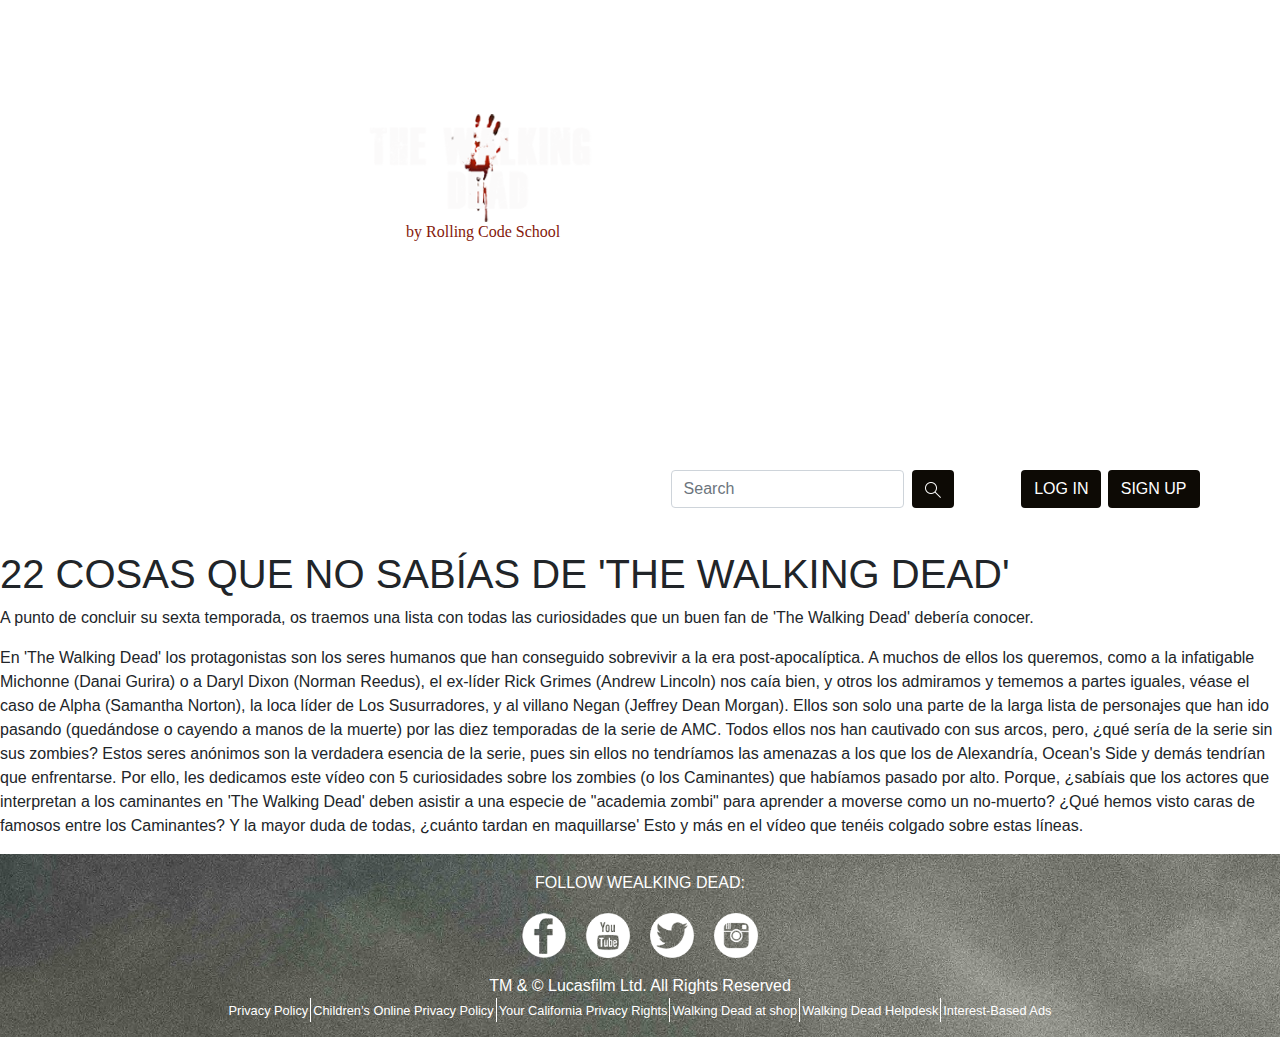
==== curiosidades/index4.html @ 73a514c7 "agrego curiosidades" ====
<!DOCTYPE html>
<html lang="es">

<head>
  <meta charset="UTF-8">
  <meta name="viewport" content="width=device-width, initial-scale=1.0">
  <meta http-equiv="X-UA-Compatible" content="ie=edge">
  <link rel="stylesheet" href="css/estilo4.css">
  <link rel="stylesheet" href="https://stackpath.bootstrapcdn.com/bootstrap/4.3.1/css/bootstrap.min.css"
    integrity="sha384-ggOyR0iXCbMQv3Xipma34MD+dH/1fQ784/j6cY/iJTQUOhcWr7x9JvoRxT2MZw1T" crossorigin="anonymous">
  <title>The Walking Dead curiosidades</title>
</head>

<body>
  <!--COMIENZO DEL HEADER-->
  <header>
    <div class="header__container">
      <div class="header__row">
        <div class="header__col_redes">
            <ul class="header__col_redes_soc">
                <li><a class="header__logo_redes_soc" href="https://wwww.facebook.com"><img src="../img/facebookblanco32.png" alt=""
                      width="40px" height="40px"></a></li>
                <li><a class="header__logo_redes_soc" href="https://www.youtube.com"><img src="../img/youtubeblanco32.png" alt=""
                      width="40px" height="40px"></a></li>
                <li><a class="header__logo_redes_soc" href="https://twitter.com"><img src="../img/twitterblanco32.png" alt=""
                      width="40px" height="40px"></a></li>
                <li><a class="header__logo_redes_soc" href="https://instagram.com"><img src="../img/instagramblanco32.png" alt=""
                      width="40px" height="40px"></a></li>
            </ul>
        </div>
        <div class="header__col_logo">
          <div class="header__col_logotwd">
            <img src="../img/base logo twd white.png" alt="">
            <h6>by Rolling Code School</h6>
            </div>
        </div>
        <div class="header__col_search">
          <form class="form-inline my-2 my-lg-0">
            <input class="form-control mr-sm-2" type="search" placeholder="Search" aria-label="Search">
            <button type="button" class="btn header__btn_lupa"><img src="../img/magnifying-glassw.png"></button>
          </form>
        </div>

        <div class="header__col_registro">
          <button type="button" class="btn header__btn_login" data-toggle="modal" data-target="#header__modal_login">
            LOG IN
          </button>
          <button type="button" class="btn header__btn_signup" data-toggle="modal" data-target="#header__modal_signup">
            SIGN UP
          </button>
        </div>
      </div>
    </div>
  </header>
  <!--FIN DEL HEADER-->
  <!-- modal__formlogin_inicio-->
  <!-- Modal -->
<div class="modal fade" id="header__modal_login" tabindex="-1" role="dialog" aria-labelledby="header__modal_loginLabel" aria-hidden="true">
  <div class="modal-dialog" role="document">
    <div class="modal-content">
      <div class="modal-header">
        <h5 class="modal-title" id="header__modal_loginLabel">INICIAR SESION</h5>
        <button type="button" class="close" data-dismiss="modal" aria-label="Close">
          <span aria-hidden="true">&times;</span>
        </button>
      </div>
      <div class="modal-body">
        <form>
          <div class="form-group">
            <label for="exampleInputEmail1">Email address</label>
            <input type="email" class="form-control" id="exampleInputEmail1" aria-describedby="emailHelp" placeholder="Enter email">
            <small id="emailHelp" class="form-text text-muted">We'll never share your email with anyone else.</small>
          </div>
          <div class="form-group">
            <label for="exampleInputPassword1">Password</label>
            <input type="password" class="form-control" id="exampleInputPassword1" placeholder="Password">
          </div>
          <div class="form-group form-check">
            <input type="checkbox" class="form-check-input" id="exampleCheck1">
            <label class="form-check-label" for="exampleCheck1">Check me out</label>
          </div>
        </form>
      </div>
      <div class="modal-footer">
        <button type="button" class="btn btn-secondary" data-dismiss="modal">CERRAR</button>
        <button type="button" class="btn btn-primary">INICIO</button>
      </div>
    </div>
  </div>
</div>
  <!-- modal__formlogin_fin -->
  <!-- modal__formsignup_inicio-->
  <!-- Modal -->
<div class="modal fade" id="header__modal_signup" tabindex="-1" role="dialog" aria-labelledby="header__modal_signupLabel" aria-hidden="true">
  <div class="modal-dialog" role="document">
    <div class="modal-content">
      <div class="modal-header">
        <h5 class="modal-title" id="header__modal_signupLabel">REGISTRARSE</h5>
        <button type="button" class="close" data-dismiss="modal" aria-label="Close">
          <span aria-hidden="true">&times;</span>
        </button>
      </div>
      <div class="modal-body">
        <form>
          <div class="form-group">
            <label for="exampleInputEmail1">Email address</label>
            <input type="email" class="form-control" id="exampleInputEmail1" aria-describedby="emailHelp" placeholder="Enter email">
            <small id="emailHelp" class="form-text text-muted">We'll never share your email with anyone else.</small>
          </div>
          <div class="form-group">
            <label for="exampleInputPassword1">Password</label>
            <input type="password" class="form-control" id="exampleInputPassword1" placeholder="Password">
          </div>
          <div class="form-group">
            <label for="exampleInputPassword1">Confirm Password</label>
            <input type="password" class="form-control" id="exampleInputPassword1" placeholder="Confirm Password">
          </div>
          <div class="form-group form-check">
            <input type="checkbox" class="form-check-input" id="exampleCheck1">
            <label class="form-check-label" for="exampleCheck1">I accept the Terms of Use & Privacy Policy.</label>
          </div>
        </form>
      </div>
      <div class="modal-footer">
        <button type="button" class="btn btn-secondary" data-dismiss="modal">CERRAR</button>
        <button type="button" class="btn btn-primary">REGISTRARSE</button>
      </div>
    </div>
  </div>
</div>
  <!-- modal__formsignup_fin -->
  <!-- inicio curiosidades -->
    <h1>22 COSAS QUE NO SABÍAS DE 'THE WALKING DEAD'</h1>
  <p>
            A punto de concluir su sexta temporada, os traemos una lista con todas las curiosidades que un buen fan de 'The Walking Dead' debería conocer.
    </p>
    <p>En 'The Walking Dead' los protagonistas son los seres humanos que han conseguido sobrevivir a la era post-apocalíptica. A muchos de ellos los queremos, como a la infatigable Michonne (Danai Gurira) o a Daryl Dixon (Norman Reedus), el ex-líder Rick Grimes (Andrew Lincoln) nos caía bien, y otros los admiramos y tememos a partes iguales, véase el caso de Alpha (Samantha Norton), la loca líder de Los Susurradores, y al villano Negan (Jeffrey Dean Morgan). Ellos son solo una parte de la larga lista de personajes que han ido pasando (quedándose o cayendo a manos de la muerte) por las diez temporadas de la serie de AMC. Todos ellos nos han cautivado con sus arcos, pero, ¿qué sería de la serie sin sus zombies?

            Estos seres anónimos son la verdadera esencia de la serie, pues sin ellos no tendríamos las amenazas a los que los de Alexandría, Ocean's Side y demás tendrían que enfrentarse. Por ello, les dedicamos este vídeo con 5 curiosidades sobre los zombies (o los Caminantes) que habíamos pasado por alto.
            
            Porque, ¿sabíais que los actores que interpretan a los caminantes en 'The Walking Dead' deben asistir a una especie de "academia zombi" para aprender a moverse como un no-muerto? ¿Qué hemos visto caras de famosos entre los Caminantes? Y la mayor duda de todas, ¿cuánto tardan en maquillarse' Esto y más en el vídeo que tenéis colgado sobre estas líneas.</p>

    
<!-- fin curiosidades -->

  <!-- inicio Footer -->
<footer class="container-fluid footer__cont">
<div class="container">

  <div class="row justify-content-center"> <h6 class="footer__titulo p-1">FOLLOW WEALKING DEAD: </h6></div>
  <div class="row justify-content-center">
    
      <ul class="footer__item_red_social d-flex">
          <li><a class="footer__Logo_RedSocial" href="https://es-la.facebook.com"><img class="footer__iconos" src=" ../img/facebookblanco64.png" alt=""></a></li>
          <li><a class="footer__Logo_RedSocial" href="https://www.youtube.com"><img class="footer__iconos" src="../img/youtubeblanco64.png" alt=""></a></li>
          <li><a class="footer__Logo_RedSocial" href="https://twitter.com"><img class=" footer__iconos" src="../img/twitterblanco64.png" alt=""></a></li>
          <li><a class="footer__Logo_RedSocial" href="#"><img class="footer__iconos" src="../img/instagramblanco64.png" alt=""></a></li>
        </ul>
  
  </div>

  <div class="row justify-content-center footer__text_legales"> <span>TM & © Lucasfilm Ltd. All Rights Reserved</span></div>
  <div class="row justify-content-center">
<ul class=" row p-0 m-0 footer__lista justify-content-center">

  <li class="footer_cont_opc"><a class="footer_link_opc" href='#'>Privacy Policy</a></li>
  <li class="footer_cont_opc"><a class="footer_link_opc" href='#'>Children’s Online Privacy Policy</a></li>
  <li class="footer_cont_opc"><a class="footer_link_opc" href='#'>Your California Privacy Rights</a></li>
  <li class="footer_cont_opc"><a class="footer_link_opc" href='#'>Walking Dead at shop</a></li>
  <li class="footer_cont_opc"><a class="footer_link_opc" href='#'>Walking Dead Helpdesk</a></li>
  <li class="footer_cont_opc border-right-0"><a class="footer_link_opc" href='#'>Interest-Based Ads</a></li>
</ul>

  </div>
</div>
</footer>
    <!-- Fin footer -->
<!-- JavaScript -->
<script src="https://code.jquery.com/jquery-3.3.1.slim.min.js" integrity="sha384-q8i/X+965DzO0rT7abK41JStQIAqVgRVzpbzo5smXKp4YfRvH+8abtTE1Pi6jizo" crossorigin="anonymous"></script>
<script src="https://cdnjs.cloudflare.com/ajax/libs/popper.js/1.14.7/umd/popper.min.js" integrity="sha384-UO2eT0CpHqdSJQ6hJty5KVphtPhzWj9WO1clHTMGa3JDZwrnQq4sF86dIHNDz0W1" crossorigin="anonymous"></script>
<script src="https://stackpath.bootstrapcdn.com/bootstrap/4.3.1/js/bootstrap.min.js" integrity="sha384-JjSmVgyd0p3pXB1rRibZUAYoIIy6OrQ6VrjIEaFf/nJGzIxFDsf4x0xIM+B07jRM" crossorigin="anonymous"></script>
</body>

</html>
---- curiosidades/css/estilo4.css ----
*{
    margin: 0px;
    padding: 0px;
}

header{
    width: 100%;
    position: relative;
    height: 550px;
    background-repeat:no-repeat;
    background:url(/img/baserick.png);
    background-size: cover;
       
   }
   .header__container{
       width: 100%;
       height: 100%;
       display: flex;
      flex-wrap: wrap;
      
   }
   .header__row{
       width: 100%;
       height: 90%;
       display: flex;
       padding: 0 1%;
      flex-wrap: wrap;
   }
   .header__col_redes{
       width: 100%;
       height: 90%;
       display: flex;
       justify-content: flex-end;
       flex: 25%;
       max-width: 25%;
       margin-top: 5%;
   }
   
   .header__col_redes_soc{
       width: 100%;
       margin-top: 1%;
       list-style: none;
       display: flex;
       justify-content: space-evenly;
       vertical-align: middle;
   }
   .header__logo_redes_soc{
       height: 9%;
       border-radius: 100%;
       display: flex;
   }
   
   .header__logo_redes_soc:hover{
       background:  #85180a;
       border-radius: 100%;
       transition: 0.4s all;
   }
   
   .header__col_logo{
       width: 100%;
       height: 90%;
       display: flex;
       flex: 25%;
       max-width: 25%;
       vertical-align: middle;
       margin-top: 8%;
       text-align: center;
       font-family: "Roboto";
       color: #85180a;
       
   }
   
   .header__col_logotwd{
       width: 100%;
       max-width: 100%;
       display: flex;
       flex-direction: column;
      
   }
   
   .header__col_search{
       width: 100%;
       height: 90%;
       display: flex;
       flex: 25%;
       max-width: 25%;
       margin-top: 8%;
       padding-bottom: 3%;
       justify-content: flex-end;
       align-items: flex-end;
   }
   
   .header__col_registro{
       width: 100%;
       height: 90%;
       margin-top: 8%;
       padding-bottom: 3%;
       display: flex;
       justify-content: center;
       align-items: flex-end;
       flex: 25%;
       max-width:25%;
       vertical-align: middle;
              
   }
    .header__btn_lupa{
    background: #0D0A05 !important;
    color: white !important;

    }

    .header__btn_lupa:hover{
    background: maroon !important;
    transition: 0.3s ease;

    }

   .header__btn_login{
    margin-right: 2%;
    background: #0D0A05 !important;
    color: white !important;
    }

   .header__btn_login:hover{
    background: maroon !important;
    transition: 0.3s ease;
   }

   .header__btn_signup{
    background: #0D0A05 !important;
    color: white !important;
       }
   .header__btn_signup:hover{
    background: maroon !important;
    transition: 0.3s ease;
   }

       @media screen and (max-width:576px){
       header{        
        position: relative;
        background-repeat: no-repeat;
        background:url(/img/rick576.png);
       }
       .header__col_redes{
        display: none;
       }
       .header__col_search{
        display: none;
       }
       .header__col_logo{
           display: flex;
           flex: 100%;
           max-width: 100%;
       }

       .header__col_registro{
        display: none;
    }
   }
   @media only screen and (max-width: 992px) and (min-width: 576px){
     header{        
     position: relative;
     background-repeat: no-repeat;
     background:url(/img/portada\ w576.png);
    }
    .header__row{
        display: flex;
        flex-direction: column;
        height:100%;
    }
    .header__col_redes{
     display: none;
    }
    .header__col_logo{
        height: 50%;
        max-width: 100%;
       
    }
    .header__col_search{
        height: 50%;
        max-width: 100%;
    }

    .header__col_registro{
     display: none;
 }
}

/* shop */

  
      
       
   /* nav */
.nav__item_red_social{
    margin-top: 9px;
    list-style: none;
    background: transparent;
   
   
}
.nav__iconos_red_social{
    width: 80%;
    border-radius: 100%;
}
.nav__iconos_red_social:hover{
    background: maroon;
    transition: 1s ease;
    border-radius: 100%;
}

.nav__Logo_RedSocial{
    margin-right: 4px;
    border-radius: 100%;
}
.nav__Logo_RedSocial:hover{
    background: maroon;
    transition: .3s ease;
    border-radius: 100%;
}

.nav__items{
color: blanchedalmond;
border-right: 1px solid #fafafa61;
display: block;
padding: .5rem 1rem;
}


.nav__items:hover{
    background:#950C2B;
    color: seashell;
    text-decoration: none;
    transition-duration: .5s;
}

.nav__icon{
    width: 100%;
  
}
.nav__boton_menu:hover{

    border-color: seashell;
    background: #83190599;
    transition-duration: 1s ease;
}
.nav__iconos_red_social{
width: 65%;
}

.nav__iconos_red_social:hover{
    background: maroon;
    transition: 1s ease;
    border-radius: 100%;
}
.nav__icono_menu{
    width: 100%;
    }

.nav__link_form{
margin-right: 10px;
}
    

/* Nav FIN */



/* carousel */
.carrousel__boton:hover{
    background: #ff000094;
    color: white;

}


.carrousel__boton{
    display: inline-block;
    font-weight: 400;
    color: white;
    text-align: center;
    vertical-align: middle;
    -webkit-user-select: none;
    -moz-user-select: none;
    -ms-user-select: none;
    user-select: none;
    background-color: gray;
    border: 1px solid transparent;
    padding: .375rem .75rem;
    font-size: 1rem;
    line-height: 1.5;
    border-radius: .25rem;
}


/* CSS ESCRITORIO INICIO */
@media screen and (min-width:576px){

/* Nav en escritorios inicio*/

    .nav__cont_nav{
        background-color: #0D0A05;
        border-top: 1px solid #ffffff1f; 
       
    }
/* Nav en escritorios fin*/

/* carrousel section01 inicio*/
.carrousel__target{
    width: 100%;
}

.carrousel__section01_cont_item{
    width: 10% !important;
    height: 70px!important;
 background-color: transparent !important;

}


.carrouse__marg_text{
  margin-bottom: 20px;
}
.carrouse__subtitle_items{
    margin-bottom: 60px; 
}

.carrousel__boton{
    margin-bottom: 70px;
    display: inline-block;
    font-weight: 400;
    color: white;
    text-align: center;
    vertical-align: middle;
    -webkit-user-select: none;
    -moz-user-select: none;
    -ms-user-select: none;
    user-select: none;
    background-color: gray;
    border: 1px solid transparent;
    padding: .375rem .75rem;
    font-size: 1rem;
    line-height: 1.5;
    border-radius: .25rem;

}


.card__btn{
    background: maroon !important;
    border: 1px solid maroon !important;
  
}

.card__btn:hover{
    background: #8000006c !important;
    border: 1px solid maroon !important;
    
}
/* carrousel section01 fin*/

/* carrousel noticias inicio */
.card__noticias_cont:hover{
    transform: scale(1.1);
    padding: 20px 0px;
    transition: 0.5s ease;
}



/* carrousel noticias fin */ 

   /* TITULOS DE SECTION inicio */
   .title_section__cont{

    background: transparent;
    display: flex;
    justify-content: center;
    align-self: center;
    color:white;
    }

    .title_section__img{
        width: 45%;
    }
    
    
    .title_section__text{
        font-size: 3rem !important;
        margin: 0 !important;
        background: #0000009e;
    }

    /* TITULOS DE SECTION fin */

    /* modal escritorio INICIO */

    .Modal__cont_img_art01{
        width: 70%;
      }
      .Modal__cont_art01{
        width: 100%;
        border-radius: 15px;
        overflow: auto;
        margin: 1% auto;
        text-align: justify;
        color: white;
        background: #121212fa !important;
      }

      .Modal__cont_txt_art01{
        font-size: 1.1rem;
        display: flex;
        justify-content: center;
        flex-direction: column;
        margin-top: 1%;;
       
      }
      
      .modal__art01__body{
        display: flex;
        flex-direction: column;
        align-items: center;
        }

        .Modal__btn_art01{

            background: maroon !important;
            border: 1px solid maroon !important;
            transition: 1s ease !important;
            width: 10%;

        
        }
        
        .Modal__btn_art01:hover{
            background: #8000006c !important;
            border: 1px solid maroon !important;
            transition: 1s ease;
            transform: scale(1.3);
            width: 20%;
        }
        
      
        .Modal__img_art01{
  
            width:100%;           
          }

/* modal de galeria de fotos inicio*/
          .G_fotos__Modal__img{
            width:100%; 
          }
          .G_fotos__Modal__cont_img{
              overflow: hidden;
              flex-wrap:wrap;

          }


/* modal de galeria de fotos Fin */

    /* modal escitorio FIN */

/* carrousel galeria de fotos inicio */

.card__foto{
    background: #12121240 !important;
    margin: 5px;
    padding: 4px;
    border: 1px groove #050505 !important;
    box-shadow: 0px -1px 0px 3px #56574f9e;
    overflow: hidden;
  
}

.card__foto:hover{
    background: #8000006c !important;
    border: 0px solid maroon !important;
    text-decoration: none !important;
    margin: 0px;
    padding: 0px;
    transition-duration: 1s;
  
}

.G_fotos__title_foto{

text-decoration: none !important;
color: blanchedalmond;

}

}

/* CSS ESCRITORIO FIN */

.carrousel__pasar_sig:hover{

    background: #ff00001c;
}

/* fin carrousel */


/* FOOTER */

.footer__cont{
    background-color: black;
    background-image: url(/img/Footer__fondo01.jpg);
    padding: 15px !important;
}
.footer__titulo{
    color: white;
}
.footer__text_legales{
color: white;
}
.footer_cont_opc{
    border-right: 1px solid white;
    
    
}
.footer_link_opc{
    padding: 2px;
    text-decoration: none;
    color: white;
    font-size: 0.8rem;
}

.footer_link_opc:hover{
   
    transition: 1s ease;
    text-decoration: none;
    background: #83160a54;
    color: white;
}

.footer__lista{
    list-style: none;
    width: 100%;
}



.footer__Logo_RedSocial{
    border-radius: 100%;
    display: flex;
    justify-content: center;
 
}

.footer__iconos{
    width: 70%;
}

.footer__iconos:hover{
    background: maroon;
    transition: 1s ease;
    border-radius: 100%;
}

.footer__item_red_social{
    margin-top: 9px;
    list-style: none;
    background: transparent;
    text-decoration: none; 
}

/* CSS MOVIL INICIO*/
@media screen and (max-width:576px){

/* nav en movil inicio */
    .nav__cont_nav{
        background-color: #0D0A05;
        border-top: 1px solid #ffffff1f; 
       
    }

/* nav en movil fin */

/* footer en movil inicio */
    .footer__cont{
        background-color: black;
        background-image: url(/img/base\ logo\ twd.png);
        background-position: center;
        background-repeat: no-repeat;
        padding: 10px !important;
    }

    .footer_link_opc{
        padding: 2px;
        text-decoration: none;
        color: white;
        font-size: 0.9rem;
    }

    .footer_link_opc:hover{
   
        transition: 1s ease;
        text-decoration: none;
        background: #ffffffad;
        color: #c92323;
    }
    

    .footer__text_legales{
        color: blanchedalmond;
        font-size: 0.9rem;
        }
 
        .footer__titulo{
            color: blanchedalmond;
            font-size: 0.8rem;
          
        }

        
        .footer__lista{
            list-style: none;
            width: 65%;
           }

        
           .footer__iconos{
            width: 80%;
            
        }

/* footer en movil fin */
        

      
        
   /* TITULOS DE SECTION inicio */
.title_section__cont{

    background: transparent;
    display: flex;
    justify-content: center;
    align-self: center;
    color:white;
    
    
    }
    
    
    .title_section__text{
        font-size: 2rem !important;
        margin: 0 !important;
        background: #0000009e;
    }

     /* TITULOS DE SECTION FIN */

   /* Inicio modal noticias movil */   

    .Modal__cont_img_art01{
        width: 100% !important;
      }

      .Modal__cont_art01{
        width: 100% !important;
        overflow: auto;
        text-align: justify;
        color: white;
        background: #121212fa !important;
      }

      .Modal__cont_txt_art01{
        display: flex;
        justify-content: center;
        flex-direction: column;
        margin-top: 1%;
        font-size: 1rem;
       
      }

      .modal__art01__body{
        display: flex;
        flex-direction: column;
        align-items: center;
        }

        .Modal__btn_art01{

            background: maroon !important;
            width: 50%;
        }

        .Modal__btn_art01:hover{
            background: red !important;

        }


        
  .Modal__img_art01{
  
    width: 100%;
    box-sizing: border-box;
     
  }
    /* Fin modal noticias movil */   

    /* card carraousel noticias inicio*/

    .card__noticias_cont{
        width: 100% !important;
        margin: 5px 0;
    }

    .card__btn{
        background: maroon !important;
        border: 1px solid maroon !important;
      
    }
  /* card carraousel noticias fin*/

} /* CSS MOVIL FIN*/



/* CSS  default carrousel Noticias inicio */

/* cards noticias inicio */
.card__noticias_cont{
    width: 24%;
    margin: 5px 0;
    background-color: #000000b8 !important;
    color: aliceblue;
    border-radius: 4% !important;
    transition: 1s ease;
}


.Card__Carrusel_cont{
    background-color: #171616;
    background-image: url(/img/fondo_Noticias01.jpg);
    background-position: center;
}
/* cards noticias fin */

/* CSS default carrousel Noticias FIN */

/* MODAL default Articulo 01 - INICIO */

  #titulo_art{
    font-size: 30px;
    margin-top: 21px;
    text-align: center;
    text-shadow: 0px 0px 4px rgba(84, 84, 84, 0.63);
  
  }
  
.Modal__title_art01{
    justify-content: center !important;
    align-items: center !important;
    text-align: center !important;
}




/* MODAL default Articulo 01 - FIN */


/* Carrousel  default fotos INICIO */

.card__fotos_cont{
    width: 30%;
    margin: 5px 0;
    background-color: #000000b8 !important;
    color: aliceblue;
    /* box-sizing: inherit; */
    transition: 1s ease;
}


.Card__fotos_Carrusel_cont{
    background-color: #171616;
    background-image: url(/img/fondo_galeria\ de\ fotos.jpg);
    background-position: center;
    
}

/* Carrousel fotos FIN */
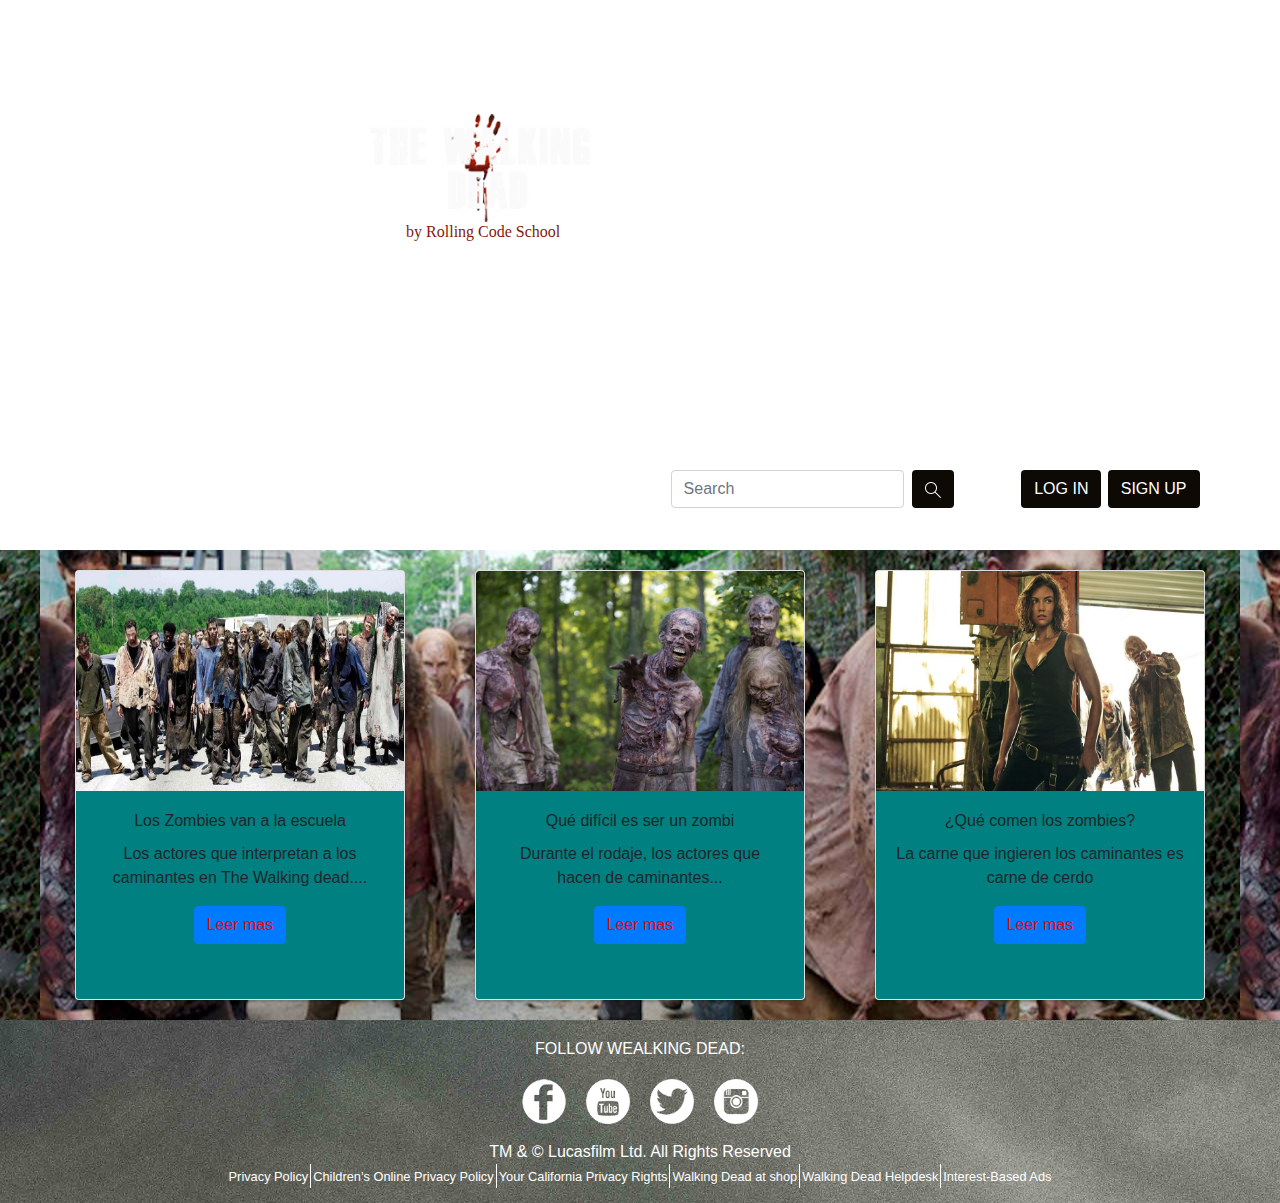
==== commit 590be1cb: "seccion curiosidades" ====
--- a/curiosidades/index4.html
+++ b/curiosidades/index4.html
@@ -130,18 +130,96 @@
 </div>
   <!-- modal__formsignup_fin -->
   <!-- inicio curiosidades -->
-    <h1>22 COSAS QUE NO SABÍAS DE 'THE WALKING DEAD'</h1>
-  <p>
-            A punto de concluir su sexta temporada, os traemos una lista con todas las curiosidades que un buen fan de 'The Walking Dead' debería conocer.
-    </p>
-    <p>En 'The Walking Dead' los protagonistas son los seres humanos que han conseguido sobrevivir a la era post-apocalíptica. A muchos de ellos los queremos, como a la infatigable Michonne (Danai Gurira) o a Daryl Dixon (Norman Reedus), el ex-líder Rick Grimes (Andrew Lincoln) nos caía bien, y otros los admiramos y tememos a partes iguales, véase el caso de Alpha (Samantha Norton), la loca líder de Los Susurradores, y al villano Negan (Jeffrey Dean Morgan). Ellos son solo una parte de la larga lista de personajes que han ido pasando (quedándose o cayendo a manos de la muerte) por las diez temporadas de la serie de AMC. Todos ellos nos han cautivado con sus arcos, pero, ¿qué sería de la serie sin sus zombies?
-
-            Estos seres anónimos son la verdadera esencia de la serie, pues sin ellos no tendríamos las amenazas a los que los de Alexandría, Ocean's Side y demás tendrían que enfrentarse. Por ello, les dedicamos este vídeo con 5 curiosidades sobre los zombies (o los Caminantes) que habíamos pasado por alto.
-            
-            Porque, ¿sabíais que los actores que interpretan a los caminantes en 'The Walking Dead' deben asistir a una especie de "academia zombi" para aprender a moverse como un no-muerto? ¿Qué hemos visto caras de famosos entre los Caminantes? Y la mayor duda de todas, ¿cuánto tardan en maquillarse' Esto y más en el vídeo que tenéis colgado sobre estas líneas.</p>
-
-    
+  <div class="curiosidades">
+    <div class="row">
+      <div class="col">
+        <div class="card card__contenedor">
+          <img src="img/zombi7.jpg" class="card-img-top" alt="...">
+          <div class="card-body card__cuerpo text-center">
+            <h5 class="card-title">Los Zombies van a la escuela</h5>
+            <p class="card-text">Los actores que interpretan a los caminantes en The Walking dead....</p>
+            <a href="#" class="btn btn-primary" data-toggle="modal" data-target="#modal__curiosidad">Leer mas</a>
+          </div>
+        </div>
+      </div>
+      <div class="modal" tabindex="-1" role="dialog" id="modal__curiosidad">
+        <div class="modal-dialog" role="document">
+          <div class="modal-content">
+            <div class="modal-header">
+              <h5 class="modal-title">Los zombies van a la escuela</h5>
+              <button type="button" class="close" data-dismiss="modal" aria-label="Close">
+                <span aria-hidden="true">&times;</span>
+              </button>
+            </div>
+            <div class="modal-body modal__fondo">
+              <p>Los actores que interpretan a los caminantes en 'The Walking Dead' deben asistir a una especie de "academia zombi" en la que les enseñan a caminar y moverse como un no-muerto. La premisa básica que les dan es que deben actuar como si acabasen de salir de un bar de copas a las 4 de la mañana. Y otra curiosidad: mientras que los actores que hacen de zombis comen y cenan juntos durante el rodaje, los que encarnan a los supervivientes lo hacen separados del resto.</p>
+            </div>
+            <div class="modal-footer">
+              <button type="button" class="btn btn-secondary" data-dismiss="modal">Cerrar</button>
+            </div>
+          </div>
+        </div>
+      </div>
+      <div class="col">
+        <div class="card card__contenedor">
+          <img src="img/zombi8.jpg" class="card-img-top" alt="...">
+          <div class="card-body card__cuerpo text-center">
+            <h5 class="card-title">Qué difícil es ser un zombi</h5>
+            <p class="card-text">Durante el rodaje, los actores que hacen de caminantes...</p>
+            <a href="#" class="btn btn-primary" data-toggle="modal" data-target="#modal__curiosidad1">Leer mas</a>
+          </div>
+        </div>
+      </div>
+      <div class="modal" tabindex="-1" role="dialog" id="modal__curiosidad1">
+        <div class="modal-dialog" role="document">
+          <div class="modal-content">
+            <div class="modal-header">
+              <h5 class="modal-title">Qué dificil es ser un zombi!!!</h5>
+              <button type="button" class="close" data-dismiss="modal" aria-label="Close">
+                <span aria-hidden="true">&times;</span>
+              </button>
+            </div>
+            <div class="modal-body">
+              <p>Durante el rodaje, los actores que hacen de caminantes no pueden decir ni mú. El peculiar sonido que emiten los zombis en la serie se añade posteriormente en la sala de edición. Además, los caminantes no parpadean, por lo que si algún actor cierra los ojos en uno de los planos en los que aparece, debe corregirse en postproducción. Más complejo fue el trabajo de edición del episodio 13 de la segunda temporada, que se rodó en una noche realmente fría, lo que provocaba que los intérpretes zombi desprendieran vapor de su boca. Como los muertos no tienen aliento, se tuvo que borrar digitalmente.</p>
+            </div>
+            <div class="modal-footer">
+              <button type="button" class="btn btn-secondary" data-dismiss="modal">Cerrar</button>
+            </div>
+          </div>
+        </div>
+      </div>
+      <div class="col">
+        <div class="card card__contenedor">
+          <img src="img/zombi3.jpg" class="card-img-top" alt="...">
+          <div class="card-body card__cuerpo text-center">
+            <h5 class="card-title">¿Qué comen los zombies?</h5>
+            <p class="card-text">La carne que ingieren los caminantes es carne de cerdo</p>
+            <a href="#" class="btn btn-primary" data-toggle="modal" data-target="#modal__curiosidad2">Leer mas</a>
+          </div>
+        </div>
+      </div>
+      <div class="modal" tabindex="-1" role="dialog" id="modal__curiosidad2">
+        <div class="modal-dialog" role="document">
+          <div class="modal-content">
+            <div class="modal-header">
+              <h5 class="modal-title">Qué comen los zombies????</h5>
+              <button type="button" class="close" data-dismiss="modal" aria-label="Close">
+                <span aria-hidden="true">&times;</span>
+              </button>
+            </div>
+            <div class="modal-body">
+              <p>Aunque pueda parecer que hacer de zombi en 'The Walking Dead' es una ardua tarea, especialmente dura por tener que meterse cosas asquerosas en la boca, en realidad la carne que ingieren los caminantes es de cerdo. No sabemos, por eso, si hay vísceras halal para figurantes musulmanes. Además, los responsables de efectos especiales probaron con bañar la carne de salsa barbacoa para que esta fuese más sabrosa para los zombies, pero finalmente la sustituyeron por vinagre, porque la salsa corría el maquillaje de los actores.</p>
+            </div>
+            <div class="modal-footer">
+              <button type="button" class="btn btn-secondary" data-dismiss="modal">Cerrar</button>
+            </div>
+          </div>
+        </div>
+      </div>
+    </div>
+  </div>
 <!-- fin curiosidades -->
+
 
   <!-- inicio Footer -->
 <footer class="container-fluid footer__cont">
--- a/curiosidades/css/estilo4.css
+++ b/curiosidades/css/estilo4.css
@@ -784,4 +784,74 @@
     
 }
 
-/* Carrousel fotos FIN */+/* Carrousel fotos FIN */
+
+/* Inicio seccion curiosidades */
+
+.curiosidades{
+    background-image: url(/img/twd2.jpg);
+    background-position: center;
+    width: 100%;
+    display: flex;
+    justify-content: center;
+    margin: auto;
+}
+.modal__fondo{
+    background-image: url(/img/Tarjeta_noticia_04.jpg);
+    
+}
+
+.card__contenedor{
+    width: 330px;
+    height: 430px;
+    border-radius: 8px;
+    box-shadow: 0 2px 2px rgba(0, 0, 0, 0.2);
+    overflow: hidden;
+    margin: 20px;
+    text-align: center;
+    transition: all 0.25s;
+}
+
+.card__contenedor:hover{
+    transform: translateY(-15px);
+    box-shadow: 0 12px 16px rgba(0, 0, 0, 0.2);
+}
+
+.card__contenedor img{
+    width: 330px;
+    height: 220px;
+}
+.card__contenedor h5{
+font-weight: 600;
+padding: 0 1rem;
+font-size: 16px;
+font-weight: 300;
+}
+
+.card__contenedor a{
+    font-weight: 500;
+    text-decoration: none;
+    color:red;
+}
+.card__cuerpo{
+    background:teal;
+}
+.titulo__sect__curiosidad{
+
+    background: transparent;
+    color:white;
+    display: flex;
+    justify-content: center;
+    align-items: center;
+    text-align: center;
+    
+    
+    }
+    
+    
+    .titulo__sect__texto{
+        font-size: 2rem !important;
+        margin: 0 !important;
+        background: #0000009e;
+    }
+/* Fin seccion curiosidades */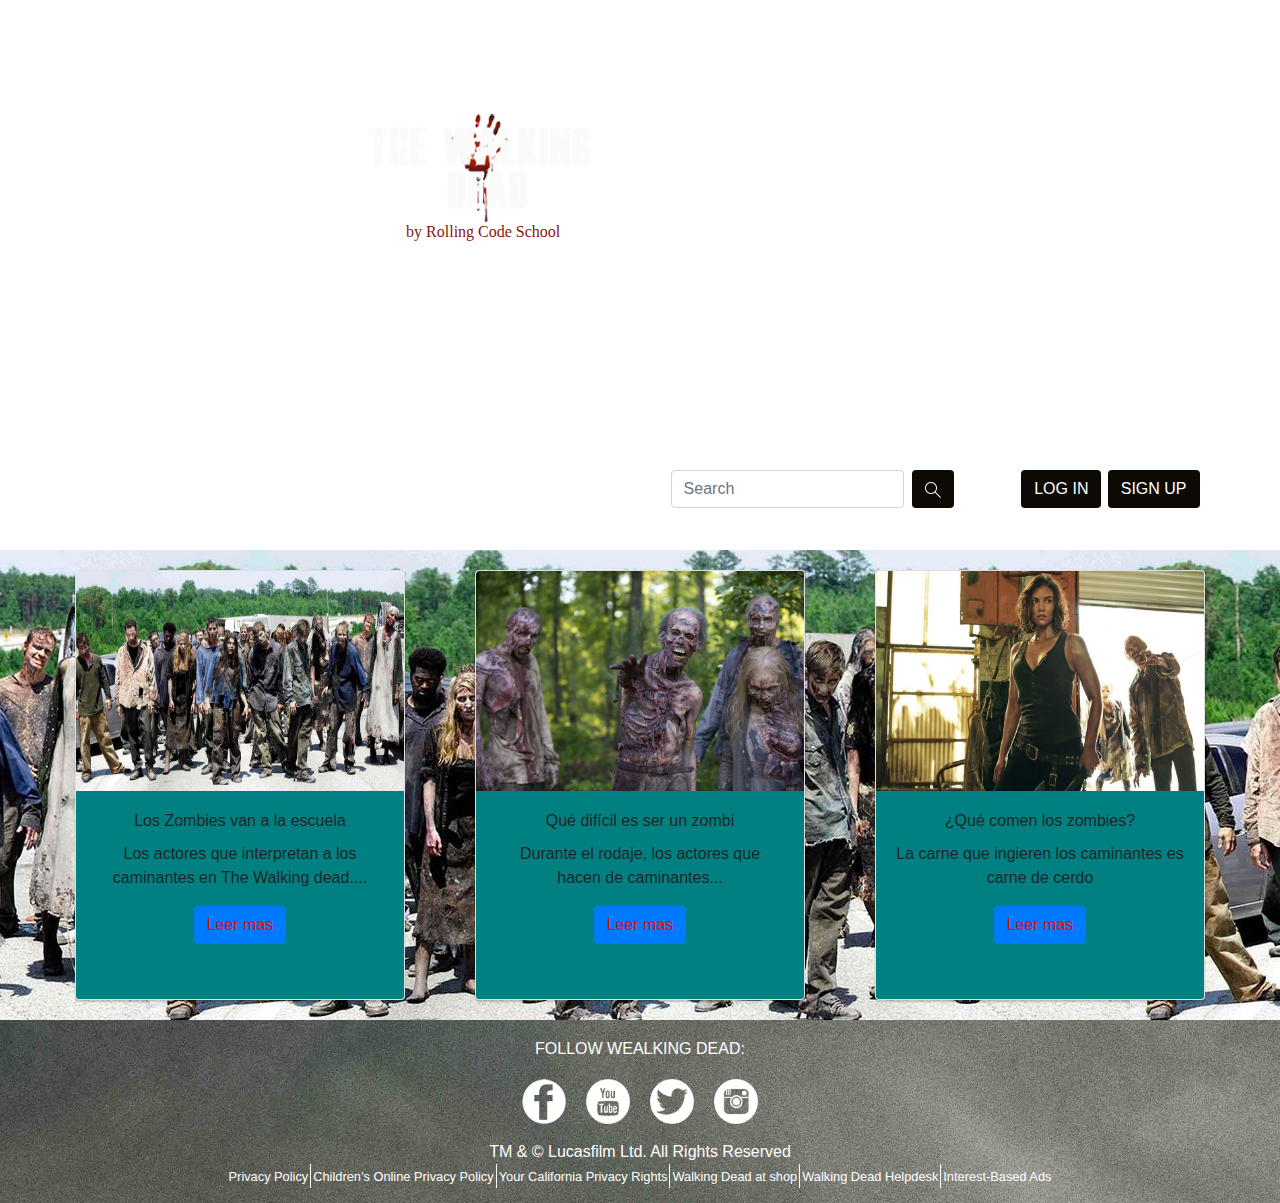
==== commit d1176dc7: "cambios sect curiosidades" ====
--- a/curiosidades/index4.html
+++ b/curiosidades/index4.html
@@ -132,7 +132,7 @@
   <!-- inicio curiosidades -->
   <div class="curiosidades">
     <div class="row">
-      <div class="col">
+      <div class="col-sm-12 col-lg-4">
         <div class="card card__contenedor">
           <img src="img/zombi7.jpg" class="card-img-top" alt="...">
           <div class="card-body card__cuerpo text-center">
@@ -151,8 +151,8 @@
                 <span aria-hidden="true">&times;</span>
               </button>
             </div>
-            <div class="modal-body modal__fondo">
-              <p>Los actores que interpretan a los caminantes en 'The Walking Dead' deben asistir a una especie de "academia zombi" en la que les enseñan a caminar y moverse como un no-muerto. La premisa básica que les dan es que deben actuar como si acabasen de salir de un bar de copas a las 4 de la mañana. Y otra curiosidad: mientras que los actores que hacen de zombis comen y cenan juntos durante el rodaje, los que encarnan a los supervivientes lo hacen separados del resto.</p>
+            <div class="modal-body modal__foto">
+              <p class="modal__parrafo">Los actores que interpretan a los caminantes en 'The Walking Dead' deben asistir a una especie de "academia zombi" en la que les enseñan a caminar y moverse como un no-muerto. La premisa básica que les dan es que deben actuar como si acabasen de salir de un bar de copas a las 4 de la mañana. Y otra curiosidad: mientras que los actores que hacen de zombis comen y cenan juntos durante el rodaje, los que encarnan a los supervivientes lo hacen separados del resto.</p>
             </div>
             <div class="modal-footer">
               <button type="button" class="btn btn-secondary" data-dismiss="modal">Cerrar</button>
@@ -160,7 +160,7 @@
           </div>
         </div>
       </div>
-      <div class="col">
+      <div class="col-sm-12 col-lg-4">
         <div class="card card__contenedor">
           <img src="img/zombi8.jpg" class="card-img-top" alt="...">
           <div class="card-body card__cuerpo text-center">
@@ -179,8 +179,8 @@
                 <span aria-hidden="true">&times;</span>
               </button>
             </div>
-            <div class="modal-body">
-              <p>Durante el rodaje, los actores que hacen de caminantes no pueden decir ni mú. El peculiar sonido que emiten los zombis en la serie se añade posteriormente en la sala de edición. Además, los caminantes no parpadean, por lo que si algún actor cierra los ojos en uno de los planos en los que aparece, debe corregirse en postproducción. Más complejo fue el trabajo de edición del episodio 13 de la segunda temporada, que se rodó en una noche realmente fría, lo que provocaba que los intérpretes zombi desprendieran vapor de su boca. Como los muertos no tienen aliento, se tuvo que borrar digitalmente.</p>
+            <div class="modal-body modal__foto1">
+              <p class="modal__parrafo">Durante el rodaje, los actores que hacen de caminantes no pueden decir ni mú. El peculiar sonido que emiten los zombis en la serie se añade posteriormente en la sala de edición. Además, los caminantes no parpadean, por lo que si algún actor cierra los ojos en uno de los planos en los que aparece, debe corregirse en postproducción. Más complejo fue el trabajo de edición del episodio 13 de la segunda temporada, que se rodó en una noche realmente fría, lo que provocaba que los intérpretes zombi desprendieran vapor de su boca. Como los muertos no tienen aliento, se tuvo que borrar digitalmente.</p>
             </div>
             <div class="modal-footer">
               <button type="button" class="btn btn-secondary" data-dismiss="modal">Cerrar</button>
@@ -188,10 +188,10 @@
           </div>
         </div>
       </div>
-      <div class="col">
+      <div class="col-sm-12 col-lg-4">
         <div class="card card__contenedor">
           <img src="img/zombi3.jpg" class="card-img-top" alt="...">
-          <div class="card-body card__cuerpo text-center">
+          <div class="card-body card__cuerpo">
             <h5 class="card-title">¿Qué comen los zombies?</h5>
             <p class="card-text">La carne que ingieren los caminantes es carne de cerdo</p>
             <a href="#" class="btn btn-primary" data-toggle="modal" data-target="#modal__curiosidad2">Leer mas</a>
@@ -202,13 +202,13 @@
         <div class="modal-dialog" role="document">
           <div class="modal-content">
             <div class="modal-header">
-              <h5 class="modal-title">Qué comen los zombies????</h5>
+              <h5 class="modal-title text-center">Qué comen los zombies????</h5>
               <button type="button" class="close" data-dismiss="modal" aria-label="Close">
                 <span aria-hidden="true">&times;</span>
               </button>
             </div>
-            <div class="modal-body">
-              <p>Aunque pueda parecer que hacer de zombi en 'The Walking Dead' es una ardua tarea, especialmente dura por tener que meterse cosas asquerosas en la boca, en realidad la carne que ingieren los caminantes es de cerdo. No sabemos, por eso, si hay vísceras halal para figurantes musulmanes. Además, los responsables de efectos especiales probaron con bañar la carne de salsa barbacoa para que esta fuese más sabrosa para los zombies, pero finalmente la sustituyeron por vinagre, porque la salsa corría el maquillaje de los actores.</p>
+            <div class="modal-body modal__foto2">
+              <p class="modal__parrafo">Aunque pueda parecer que hacer de zombi en 'The Walking Dead' es una ardua tarea, especialmente dura por tener que meterse cosas asquerosas en la boca, en realidad la carne que ingieren los caminantes es de cerdo. No sabemos, por eso, si hay vísceras halal para figurantes musulmanes. Además, los responsables de efectos especiales probaron con bañar la carne de salsa barbacoa para que esta fuese más sabrosa para los zombies, pero finalmente la sustituyeron por vinagre, porque la salsa corría el maquillaje de los actores.</p>
             </div>
             <div class="modal-footer">
               <button type="button" class="btn btn-secondary" data-dismiss="modal">Cerrar</button>
--- a/curiosidades/css/estilo4.css
+++ b/curiosidades/css/estilo4.css
@@ -789,17 +789,14 @@
 /* Inicio seccion curiosidades */
 
 .curiosidades{
-    background-image: url(/img/twd2.jpg);
+    background-image: url(/curiosidades/img/zombi7.jpg);
     background-position: center;
     width: 100%;
     display: flex;
     justify-content: center;
     margin: auto;
 }
-.modal__fondo{
-    background-image: url(/img/Tarjeta_noticia_04.jpg);
-    
-}
+    
 
 .card__contenedor{
     width: 330px;
@@ -836,22 +833,19 @@
 .card__cuerpo{
     background:teal;
 }
-.titulo__sect__curiosidad{
-
-    background: transparent;
-    color:white;
-    display: flex;
-    justify-content: center;
-    align-items: center;
-    text-align: center;
-    
-    
-    }
-    
-    
-    .titulo__sect__texto{
-        font-size: 2rem !important;
-        margin: 0 !important;
-        background: #0000009e;
-    }
+.modal__foto{
+    background-image: url(/curiosidades/img/zombi14.jpg);
+    background-position: center;
+}
+.modal__foto1{
+    background-image: url(/curiosidades/img/zombi9.jpeg);
+    background-position:center;
+}
+.modal__foto2{
+    background-image: url(/curiosidades/img/zombi15.jpg);
+    background-position: center;
+}
+.modal__parrafo{
+    color:whitesmoke;
+}
 /* Fin seccion curiosidades */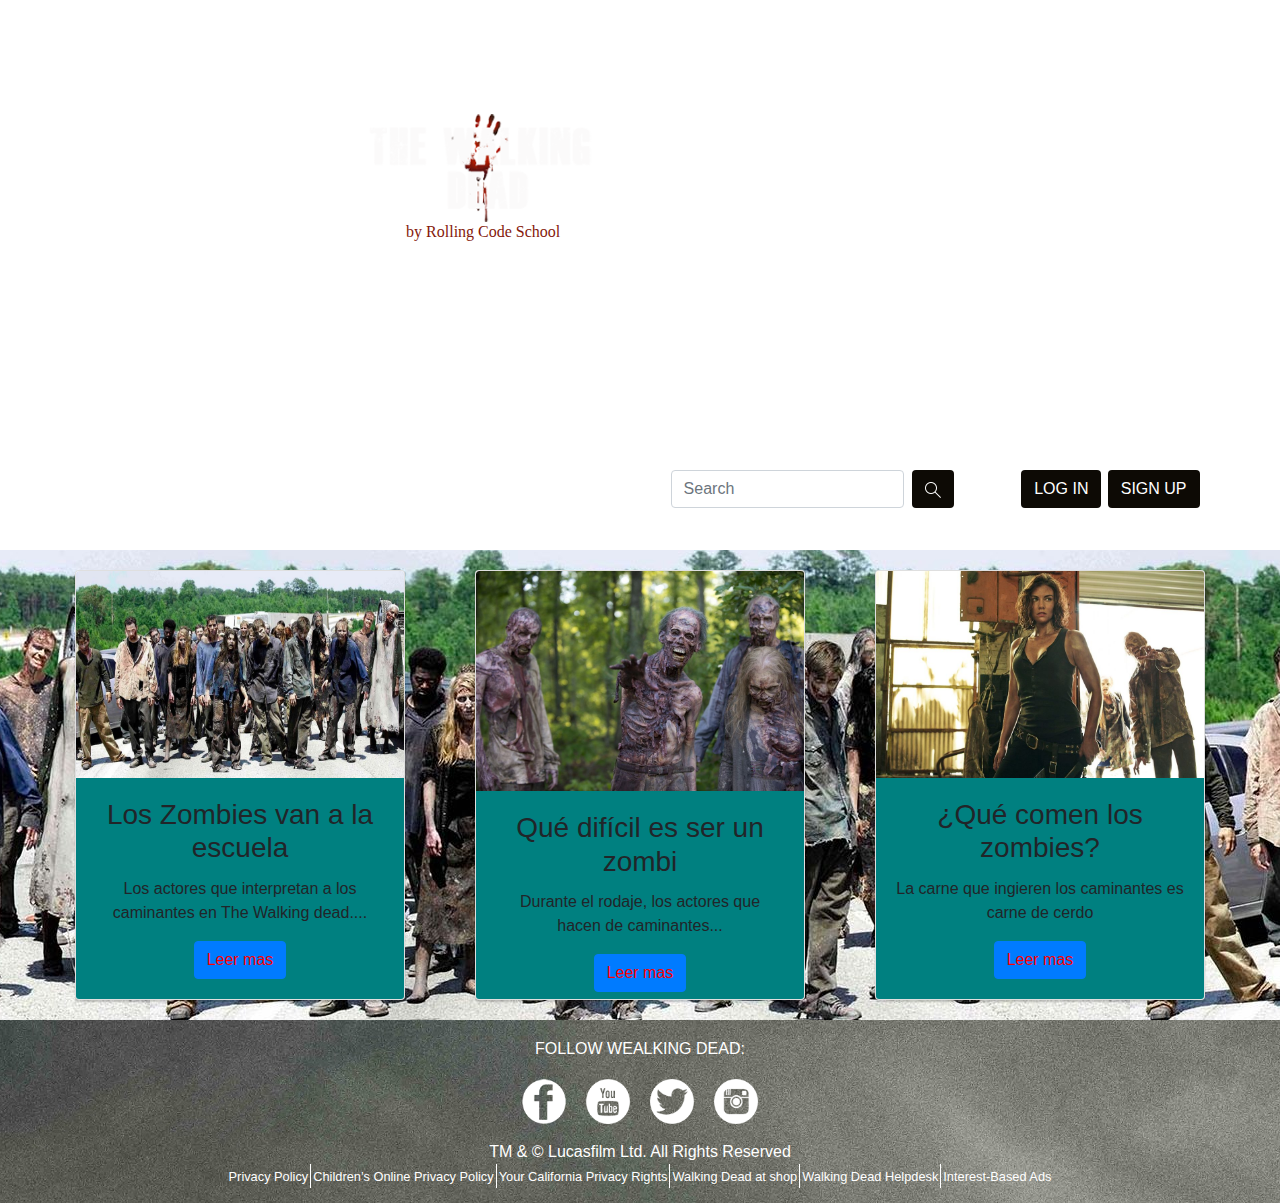
==== commit 9fe37aae: "correccion curiosidades" ====
--- a/curiosidades/index4.html
+++ b/curiosidades/index4.html
@@ -136,7 +136,7 @@
         <div class="card card__contenedor">
           <img src="img/zombi7.jpg" class="card-img-top" alt="...">
           <div class="card-body card__cuerpo text-center">
-            <h5 class="card-title">Los Zombies van a la escuela</h5>
+            <h3 class="card-title">Los Zombies van a la escuela</h3>
             <p class="card-text">Los actores que interpretan a los caminantes en The Walking dead....</p>
             <a href="#" class="btn btn-primary" data-toggle="modal" data-target="#modal__curiosidad">Leer mas</a>
           </div>
@@ -146,7 +146,7 @@
         <div class="modal-dialog" role="document">
           <div class="modal-content">
             <div class="modal-header">
-              <h5 class="modal-title">Los zombies van a la escuela</h5>
+              <h3 class="modal-title">Los zombies van a la escuela</h3>
               <button type="button" class="close" data-dismiss="modal" aria-label="Close">
                 <span aria-hidden="true">&times;</span>
               </button>
@@ -164,7 +164,7 @@
         <div class="card card__contenedor">
           <img src="img/zombi8.jpg" class="card-img-top" alt="...">
           <div class="card-body card__cuerpo text-center">
-            <h5 class="card-title">Qué difícil es ser un zombi</h5>
+            <h3 class="card-title">Qué difícil es ser un zombi</h3>
             <p class="card-text">Durante el rodaje, los actores que hacen de caminantes...</p>
             <a href="#" class="btn btn-primary" data-toggle="modal" data-target="#modal__curiosidad1">Leer mas</a>
           </div>
@@ -174,7 +174,7 @@
         <div class="modal-dialog" role="document">
           <div class="modal-content">
             <div class="modal-header">
-              <h5 class="modal-title">Qué dificil es ser un zombi!!!</h5>
+              <h3 class="modal-title">Qué dificil es ser un zombi!!!</h3>
               <button type="button" class="close" data-dismiss="modal" aria-label="Close">
                 <span aria-hidden="true">&times;</span>
               </button>
@@ -192,7 +192,7 @@
         <div class="card card__contenedor">
           <img src="img/zombi3.jpg" class="card-img-top" alt="...">
           <div class="card-body card__cuerpo">
-            <h5 class="card-title">¿Qué comen los zombies?</h5>
+            <h3 class="card-title">¿Qué comen los zombies?</h3>
             <p class="card-text">La carne que ingieren los caminantes es carne de cerdo</p>
             <a href="#" class="btn btn-primary" data-toggle="modal" data-target="#modal__curiosidad2">Leer mas</a>
           </div>
@@ -202,7 +202,7 @@
         <div class="modal-dialog" role="document">
           <div class="modal-content">
             <div class="modal-header">
-              <h5 class="modal-title text-center">Qué comen los zombies????</h5>
+              <h3 class="modal-title text-center">Qué comen los zombies????</h3>
               <button type="button" class="close" data-dismiss="modal" aria-label="Close">
                 <span aria-hidden="true">&times;</span>
               </button>
